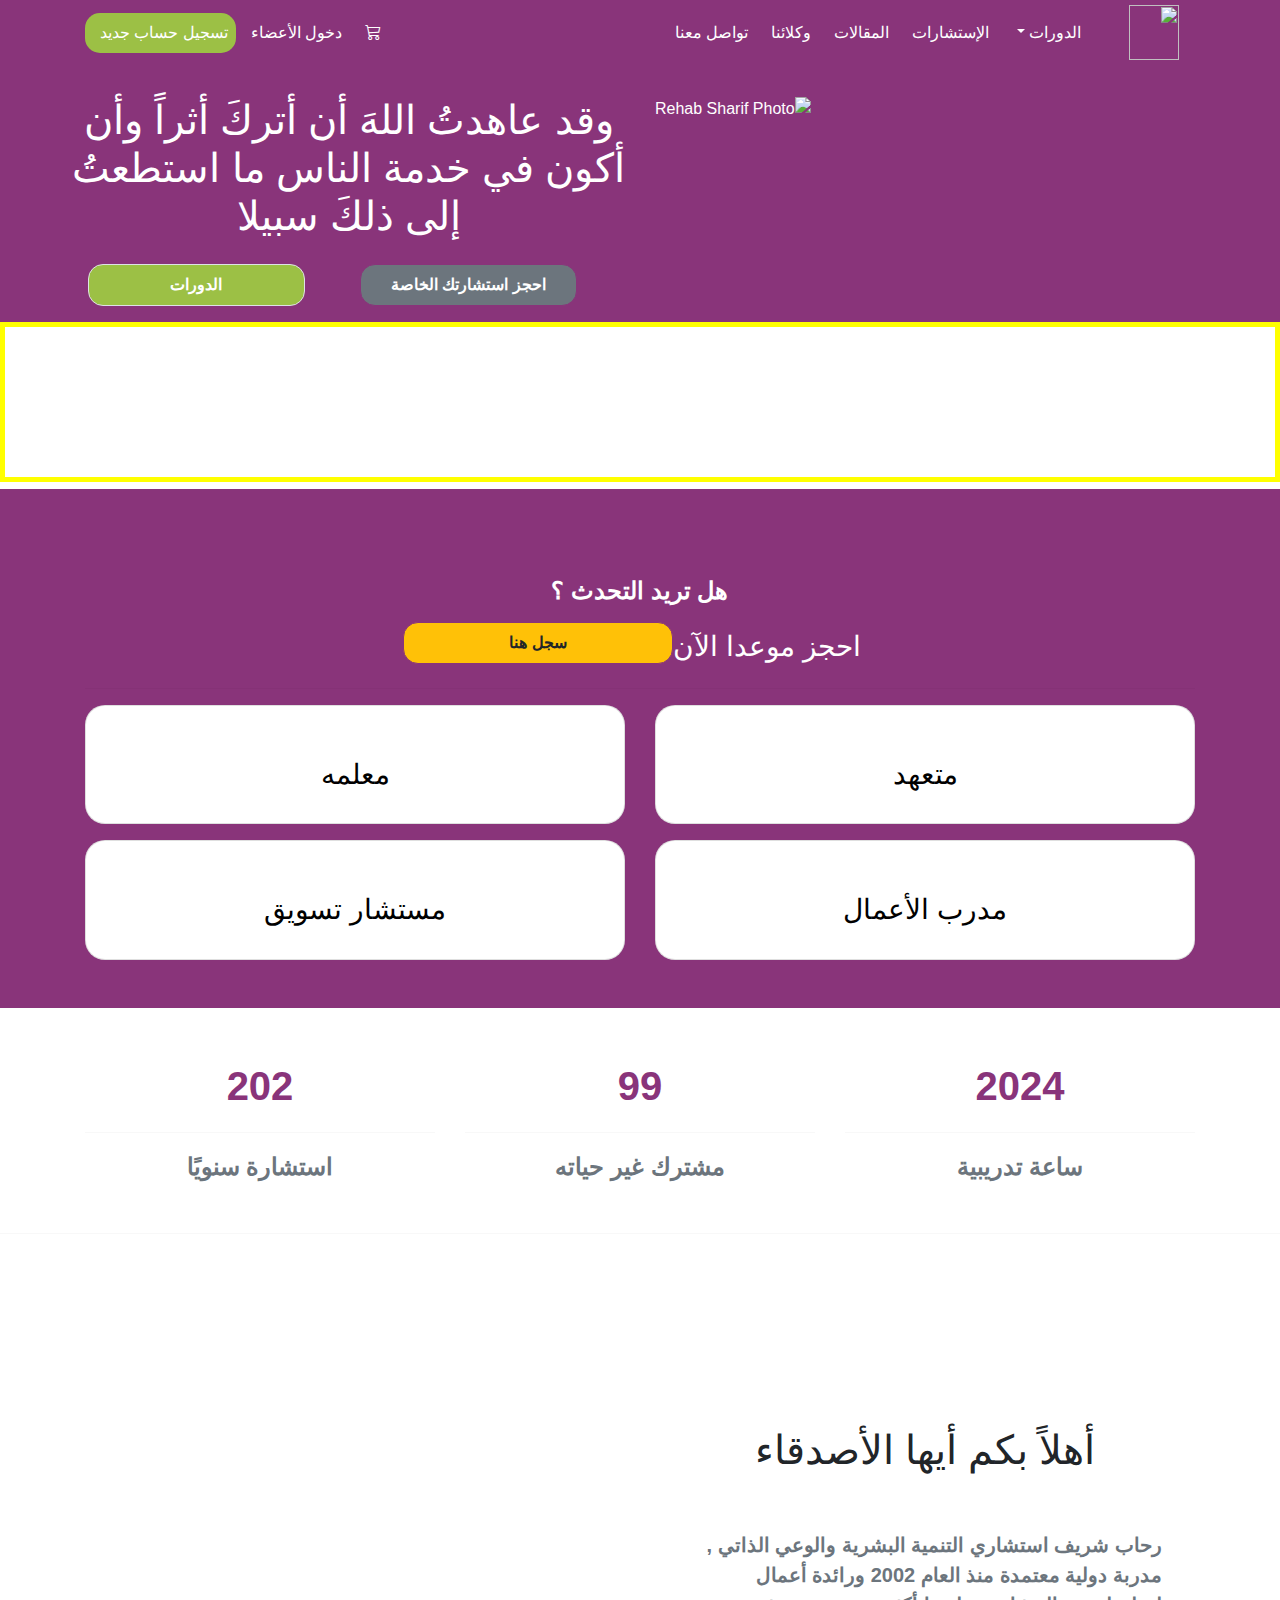
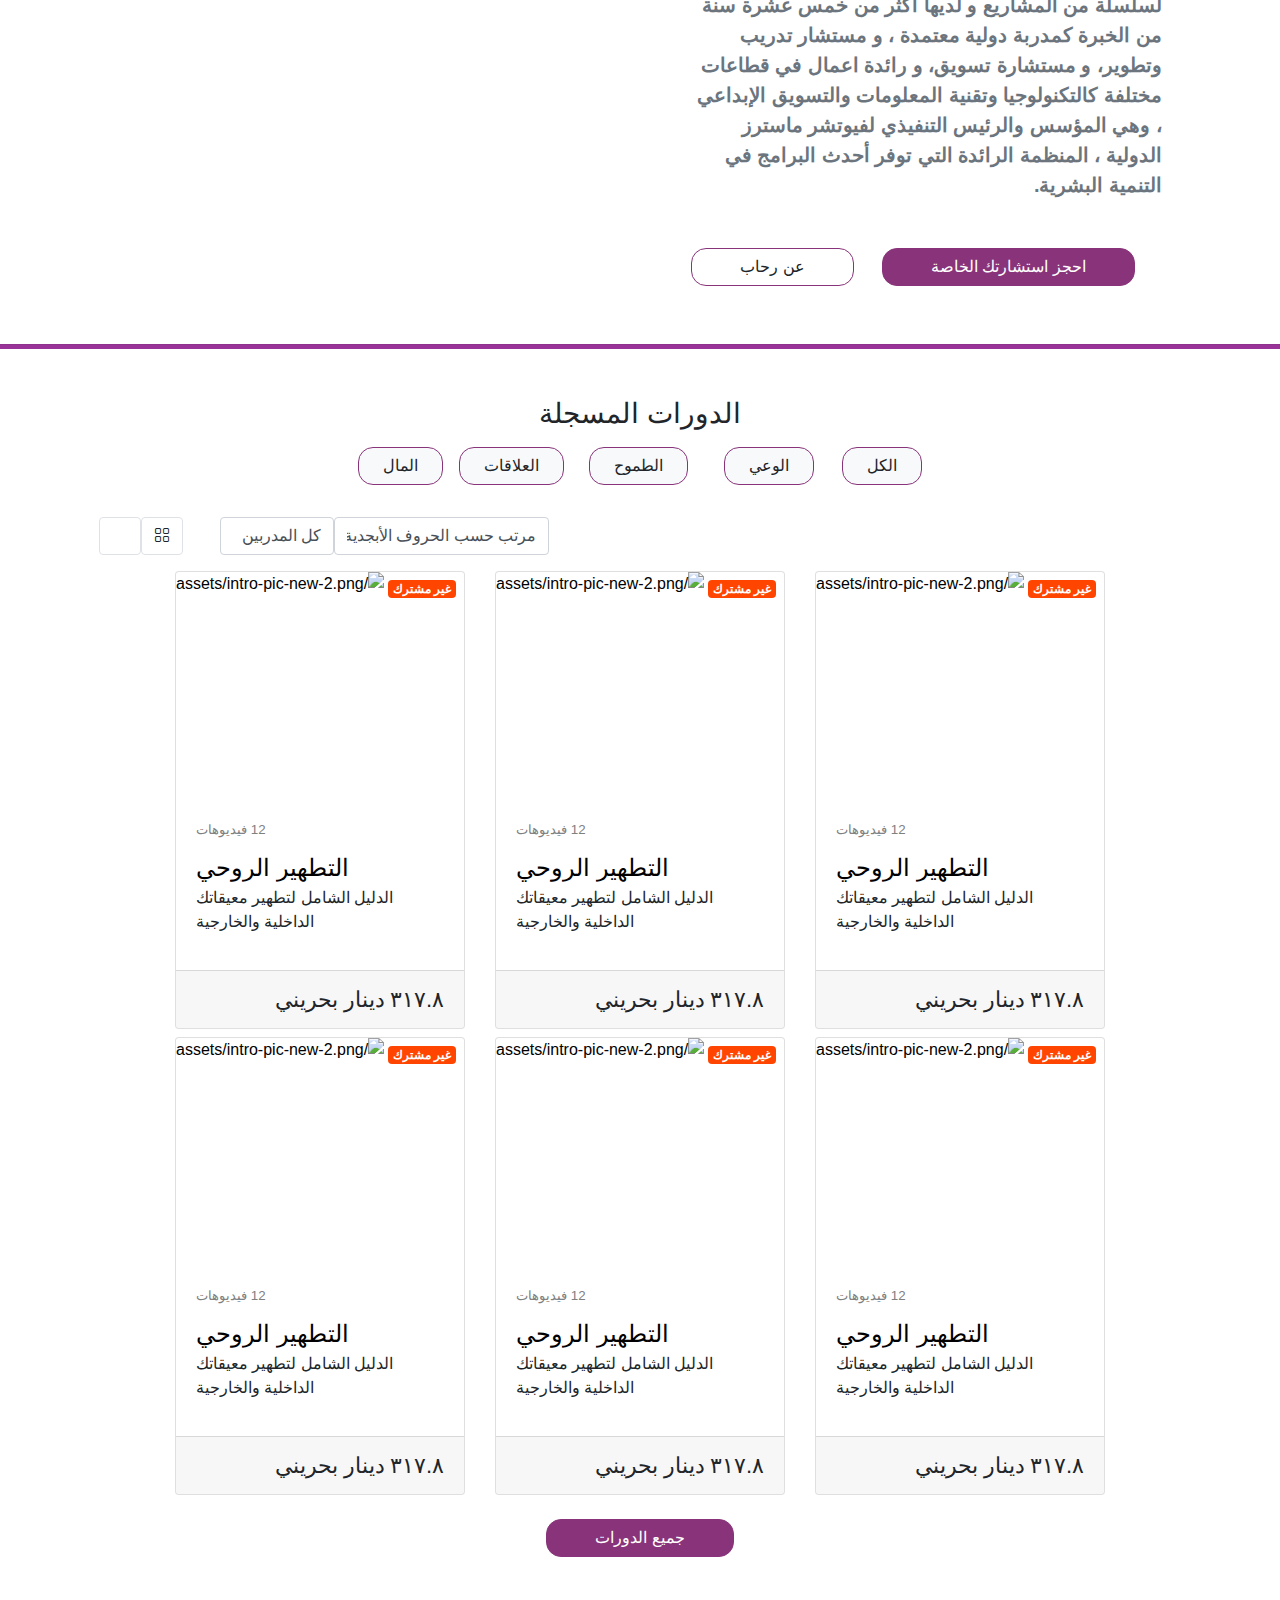
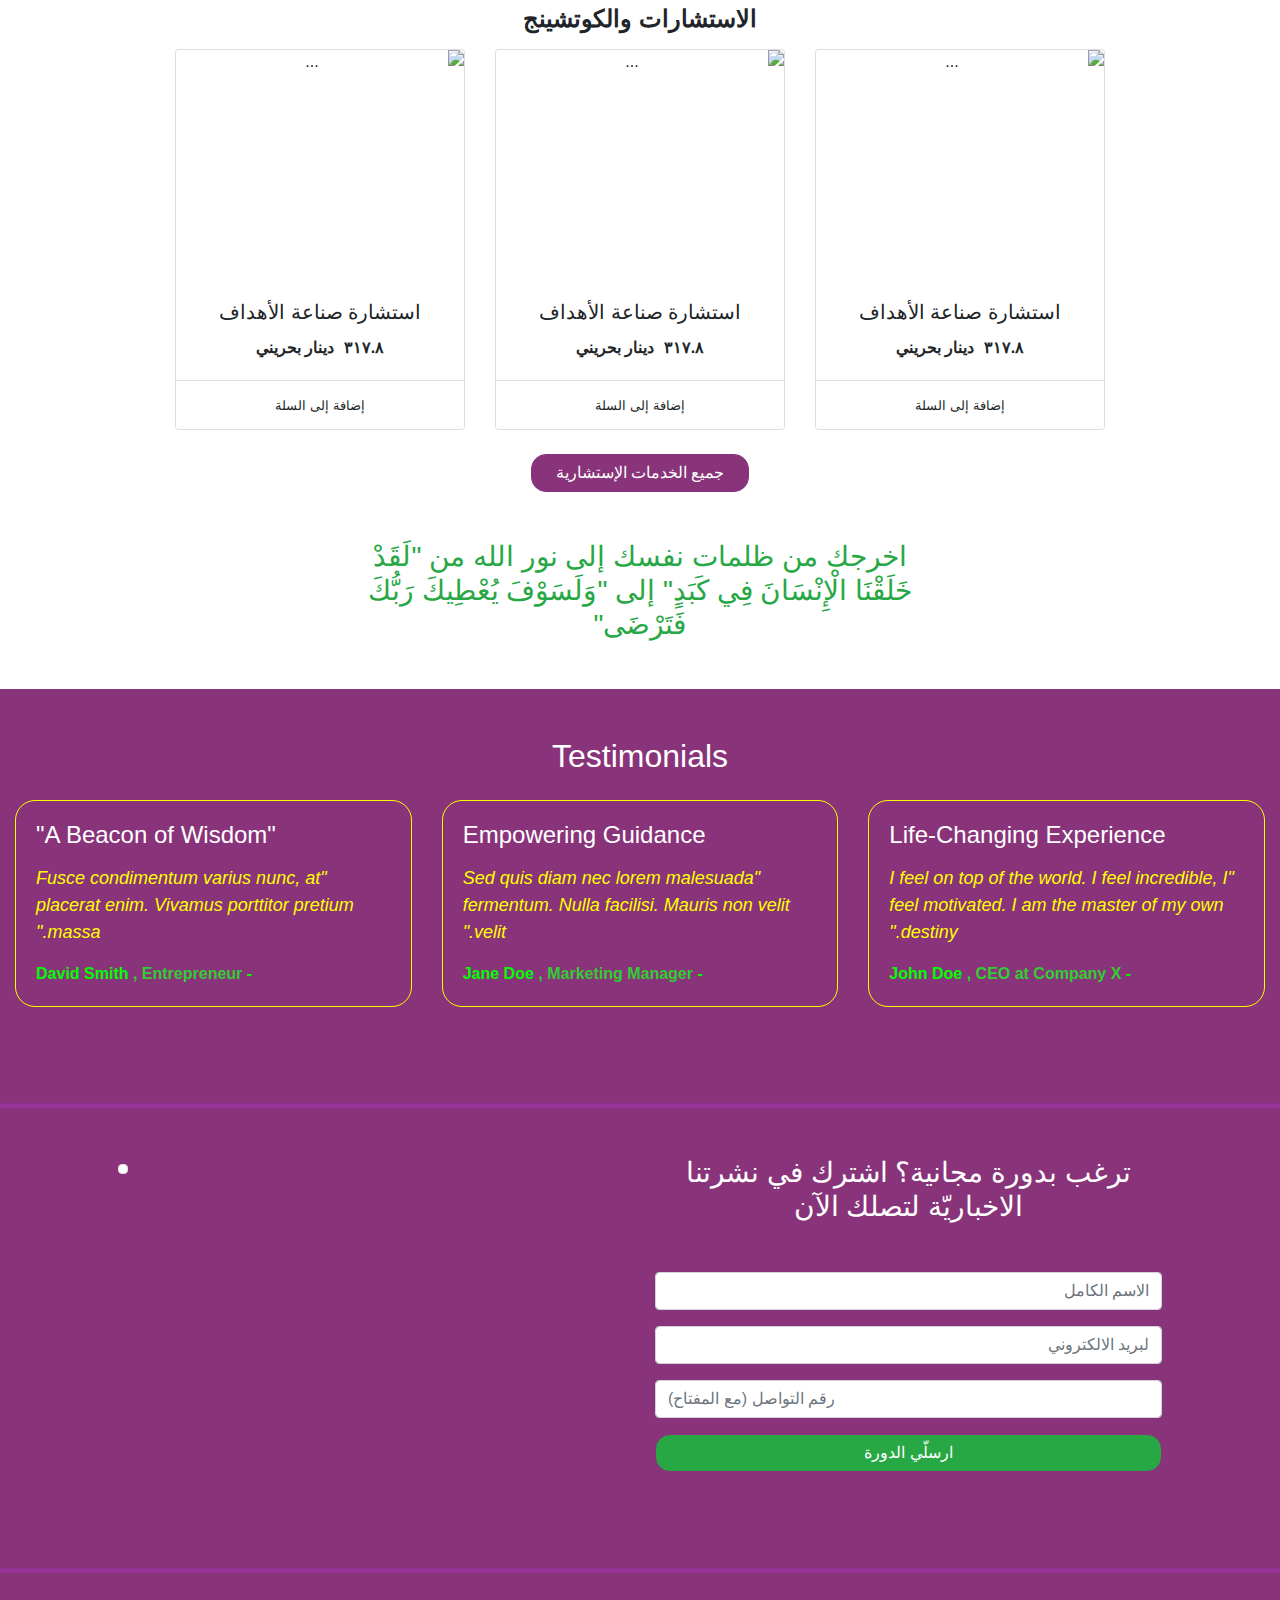
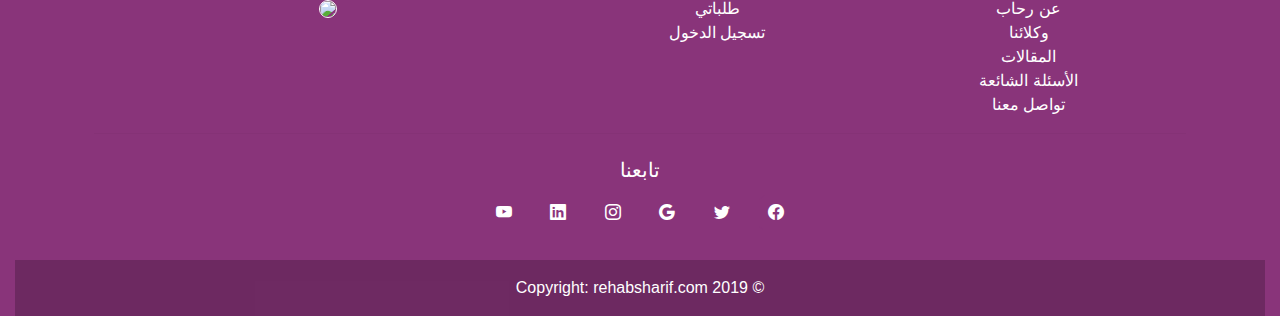
==== new.html @ 02ce737a "Add files via upload" ====
<!DOCTYPE html>
<html lang="ar" dir="rtl">
<head>
    <meta charset="UTF-8">
    <meta name="viewport" content="width=device-width, initial-scale=1.0">
     <!-- Bootstrap cdn link  -->
     <link href="https://cdn.jsdelivr.net/npm/bootstrap@5.3.2/dist/css/bootstrap.min.css" rel="stylesheet" />
     <!-- bootstrap icons cdn  -->
     <link rel="stylesheet" href="https://cdn.jsdelivr.net/npm/bootstrap-icons@1.11.3/font/bootstrap-icons.min.css">
     <link rel="stylesheet" href="https://stackpath.bootstrapcdn.com/bootstrap/4.5.2/css/bootstrap.min.css">
     <script src="https://cdn.jsdelivr.net/npm/bootstrap@5.3.2/dist/js/bootstrap.bundle.min.js"></script>
     <!-- Our custom css  -->
     <link rel="stylesheet" href="css.css" />

    <title>Document</title>
</head>

    <body class="m-0 border-0 p-0 ">
        <!-- Main Navbar  -->
        <nav class="navbar navbar-expand-lg bg-navbar p-0 m-0 fixed-top">
            <!--make navbar fixed to top with no side margin or space-->
            <div class="container">
    
                <a class="navbar-brand " href="#"> <img src="/assets/brandlogo.png" width="50" height="55" /></a>
                <!--given logo size because its big will spoil navbar design-->
    
                <button class="navbar-toggler" id="toggler-btn" type="button" data-bs-toggle="collapse"
                    data-bs-target="#navbarSupportedContent" aria-controls="navbarSupportedContent" aria-expanded="false"
                    aria-label="Toggle navigation">
                    <span class="navbar-toggler-icon"><i class="bi bi-list"></i></span>
                </button>
                <!-- this is the button for toggle event, use bootstrap default,(bootstrap javascript cdn must import)-->
    
                <div class="collapse navbar-collapse" id="navbarSupportedContent">
                    <!--in this div place all the content want to toggle-->
                    <!-- put every navigaition in the form of ul & li and give bootstrap navbar class-->
                    <ul class="navbar-nav">
                        <li class="nav-item dropdown">
                            <a class="nav-link dropdown-toggle text-white" href="#" role="button" data-bs-toggle="dropdown"
                                aria-expanded="false">
                                الدورات
                            </a>
                            <ul class="dropdown-menu text-center w-50">
                                <li><a class="dropdown-item nav-link text-dark" href="#">الدورات المسجلة</a></li>
                                <li><a class="dropdown-item nav-link text-dark " href="#">الدورات المباشرة</a></li>
    
                            </ul>
                        </li>
    
                        <li class="nav-item">
                            <a class="nav-link text-white" href="#">الإستشارات</a>
                        </li>
    
                        <li class="nav-item">
                            <a class="nav-link text-white" href="../assets/Blog – رحاب شريف.html">المقالات</a>
                            
                        </li>
    
                        <li class="nav-item">
                            <a class="nav-link text-white" href="../assets/وكلائنا – رحاب شريف.html">وكلائنا</a>
                        </li>
    
                        <li class="nav-item">
                            <a class="nav-link text-white" href="#">تواصل معنا</a>
                        </li>
    
                    </ul>
    
                    <ul class="navbar-nav me-auto mb-2 mb-lg-0 ">
                        <li class="nav-item">
                            <a class="nav-link active text-white" href="#"><i class="bi bi-cart3"></i></a>
                        </li>
                        <li class="nav-item">
                            <a class="nav-link text-white" href="#">دخول الأعضاء</a>
                        </li>
    
                        <li class="nav-item nav_active_btn ">
                            <a class="nav-link text-white ">تسجيل حساب جديد</a>
                        </li>
    
    
                    </ul>
    
                </div>
            </div>
        </nav>
    
        <!-- Main Navbar end  -->

        
        <!-- Section 1 start - About rehab sharif  -->
        <section style=" margin-bottom: 0px; padding-bottom: 0px;" class="pt-md-5 pt-3">
           
    
          <div class="container-fluid  m-0 pb-2 pb-md-0 mb-0">
              <div class="container-fluid  m-0 p-0 ">
                  <div class="row pt-5">
                      <div class="col-md-6 image-fluid">
                          <img src="../assets/intro-pic-new-2.png" class="img-fluid" alt="Rehab Sharif Photo">
                      </div>
                      <div class="col-md-6 my-auto">
                        <h1 class="text-center text-white d-flex justify-content-center justify-content-lg-start pl-md-5 mt-3 mt-md-0 d-md-none" >
                          وقد عاهدتُ اللهَ أن أتركَ أثراً وأن 
                          أكون في خدمة الناس ما استطعتُ
                          إلى ذلكَ سبيلا</h1>
                          <div class="d-none d-md-block">
                          <h1 class="text-center text-white d-flex justify-content-center justify-content-lg-start pl-md-5 mt-3 mt-md-0"  >
                              وقد عاهدتُ اللهَ أن أتركَ أثراً وأن <br>
                              أكون في خدمة الناس ما استطعتُ<br>
                              إلى ذلكَ سبيلا</h1>
                            </div>
      
                          <div class="row pt-md-3">
                              <div class="col-md-6 col-8 ">
                                  <button type="button"
                                      class="btn  btn-light  text-white btn-block round-corner mr-md-5 bg-secondary w-75 p-2">
                                  <b>   احجز استشارتك الخاصة</b></button>
                              </div>
                              <!-- btn-g-w is custom class for aldawarat button  -->
                              <div class="col-md-6 col-4 mb-3">
                                  <button type="button" class="btn btn-light border btn-g-w btn-block w-75 p-2"><b> الدورات</b></button>
                              </div>
                          </div>
      
                      </div>
      
                  </div>
              </div>
          </div>
      
      </section>
  
  <!-- section 1 end  about rehab sharif  -->


<div class="video-div" style="background-color: puple;margin-top: 0;">
        <video src="../assets/backgroundvideo.mp4" autoplay muted loop></video>
    
    </div>
        <!-- //caraousel background video end -->









<!-- services option start  -->
<div class="container-fluid pb-5">
  <div class="container">
      <div class="row justify-content-center align-items-center">
          <div class="col-md-6 text-center">
              <img src="output-onlinepngtools.png" alt="" id="boardimage" class="img-fluid w-50">
          </div>
          <h5 class="mt-5 pt-3 pb-2 fs-4 text-center"><b>هل تريد التحدث ؟</b></h5>
          <div class="col-md-6 text-center mt-md-0 mt-3">
              
              <div class="d-flex justify-content-center align-items-center">
                  <h3 class="pl-sm-0 px-3 mb-0">احجز موعدا الآن</h3>
                  <a href="#" class="btn btn-warning mb-2 px-2  fw-bold btn-block w-50 py-md-2" style="border-radius: 15px;"> سجل هنا</a>
              </div>
          </div>
      </div>
      <hr>
      <div class="row gy-3">
          <div class="col-md-6">
              <div class="card h-100" style="border-radius: 20px;">
                  <div class="card-body text-center">
                      <a href="#courses">
                          <img src="https://st2.depositphotos.com/1396879/5645/i/450/depositphotos_56453701-stock-photo-entrepreneur.jpg" alt="" class="img-fluid card-img">
                          <h3 class="card-title mt-2">متعهد</h3>
                      </a>
                  </div>
              </div>
          </div>
          <div class="col-md-6">
              <div class="card h-100" style="border-radius: 20px;">
                  <div class="card-body text-center">
                      <a href="#courses">
                          <img src="https://www.nenkeconsulting.com/wp-content/uploads/2020/12/mentor.jpg" alt="" class="img-fluid card-img">
                          <h3 class="card-title mt-2">معلمه</h3>
                      </a>
                  </div>
              </div>
          </div>
          <div class="col-md-6">
              <div class="card h-100" style="border-radius: 20px;">
                  <div class="card-body text-center">
                      <a href="#courses">
                          <img src="https://th.bing.com/th/id/R.a1052058afb16f7e72fdafdd26848049?rik=4FxnATdyprZQ7Q&pid=ImgRaw&r=0" alt="" class="img-fluid card-img">
                          <h3 class="card-title mt-2"> مدرب الأعمال</h3>
                      </a>
                  </div>
              </div>
          </div>
          <div class="col-md-6">
              <div class="card h-100" style="border-radius: 20px;">
                  <div class="card-body text-center">
                      <a href="#courses">
                          <img src="https://leadwayconsult.com/wp-content/uploads/2020/09/business-consultant.jpg" alt="" class="img-fluid card-img">
                          <h3 class="card-title mt-2">مستشار تسويق</h3>
                      </a>
                  </div>
              </div>
          </div>
      </div>
  </div>
</div>

<!-- services option end  -->

    <!-- stopwatch section start  -->
<section>
    <div class="container mt-5 mb-md-5">
        <div class="row d-flex text-center ">
            <div class="col-md-4 col-12 mb-5 mb-md-0"><span class="stopwatch fs-1"  id="stopwatch1"><strong>0</strong></span><hr> <span class="text-muted fs-4 fw-bold">ساعة تدريبية </span></div>
            <div class="col-md-4 col-12 mb-5 mb-md-0"><span class="stopwatch fs-1" id="stopwatch2"><b>0</b></span><hr><span class="text-muted fs-4 fw-bold">مشترك غير حياته </span></div>
            <div class="col-md-4 col-12 mb-5 mb-md-0"><span class="stopwatch fs-1" id="stopwatch3"><b>0</b></span><hr><span class="text-muted fs-4 fw-bold">استشارة سنويًا</span></div>
        </div>
    </div>
</section>
<hr>

        <!-- stopwatch section ends  -->
    
          <!-- about rehab sharif section  start  -->

<section>
    <div class="container mt-5">
        <div class="row">
            <div class="col-md-6 col-12 my-5 px-5 order-md-0 order-1">
                <h4 class="my-md-5 pt-md-5 pb-2 text-center fs-1">أهلاً بكم أيها الأصدقاء</h4>
                <p class="fs-5 text-muted text-end fs-5 fw-bolder">رحاب شريف استشاري التنمية البشرية والوعي الذاتي , مدربة دولية معتمدة منذ العام 2002 ورائدة أعمال لسلسلة من المشاريع و لديها أكثر من خمس عشرة سنة من الخبرة كمدربة دولية معتمدة ، و مستشار تدريب وتطوير، و مستشارة تسويق، و رائدة اعمال في قطاعات مختلفة كالتكنولوجيا وتقنية المعلومات والتسويق الإبداعي ، وهي المؤسس والرئيس التنفيذي لفيوتشر ماسترز الدولية ، المنظمة الرائدة التي توفر أحدث البرامج في التنمية البشرية.</h5>
          
           <div class="mt-5 text-center">
                    <button class="btn round-corner mx-md-4 px-5" id="book_consultation_btn">احجز استشارتك الخاصة</button>
                    <button class="btn round-corner px-5 ">عن رحاب</button>
                </div>
                </div>
            <div class="col-md-6 col-12">
                <img src="../assets/About-Rehab.png" class="img-fluid" alt="">
            </div>
        </div>
    </div>
    
    </section>
    <!-- about section end  -->

<hr class="horizontal-line mb-0">





<!-- course category section - start  -->
<section id="courses" class="mt-5">
    <div class="container">
        <div>
          <div class="coursesection">
    
            <h3 class="text-center mb-2">الدورات المسجلة</h3>
          </div>
    
          <div class="text-center">
            <button class="btn btn-light m-2 px-4">الكل </button>
            <button class="btn btn-light mx-3 px-4">الوعي </button>
            <button class="btn btn-light mx-3 px-4">الطموح </button>
            <button class="btn btn-light mx-1 px-4">العلاقات </button>
            <button class="btn btn-light mx-2 px-4">المال </button>
      
          
          </div>
        </div>
      </div>
</section>

<!-- course category section -end  -->




                                    <!-- courses section list  -start  -->

  <section id="courses">
<!-- Button group  -->
<div class="container mt-4">
    <div class="container d-flex justify-content-end ">
      <div class="row d-flex ">
   
    <div class="col-md-9 col-8 d-flex flex-wrap flex-md-nowrap ">
      <div class=" active mb-3">
        <select class="form-control" id="sfwd_prs-order-by" name="orderby">
          <option value="alphabetical" selected="selected">مرتب حسب الحروف الأبجدية</option>
          <option value="recent">حديثة الانشاء</option>
        </select>
      </div>

      <div class="select-wrap active mb-3">
        <select class="form-control" id="sfwd_instructors-order-by" name="filter-instructors">
          <option value="all">كل المدربين</option>
          <option value="20">sham admin</option>
          <option value="3">suhail-admin</option>
          <option value="11">حليمة شريف</option>
        </select>
      </div>
    </div>
    <div class="col-md-3 col-4">
      <div class="btn-group" role="group" aria-label="Basic example">
        <button type="button" class="btn border border-1 rounded-1">  <i class="bi bi-grid" ></i></button>
        <button type="button" class="btn border border-1 rounded-1"> <i class="bi bi-list"></i></button>
    
      </div>
    </div>

    </div>
    </div>
<!-- button group end  -->


  </div>



  
<!-- courses section started  -->
  <div class="container w-75 d-flex justify-content-end mb-4">
    <div class="row row-cols-1 row-cols-md-3 g-md-2 g-4">
    
        <div class="col">
          <div class="card h-100 position-relative">
            <span class="badge badge-primary position-absolute top-0 end-0 m-2" style="background-color:orangered">غير مشترك</span>
    
          <a href="">
            <img src="https://rehabsharif.b-cdn.net/wp-content/uploads/2023/02/%D8%AF%D9%88%D8%B1%D8%A9-%D8%A7%D9%84%D8%AA%D8%B7%D9%87%D9%8A%D8%B1-%D8%A7%D9%84%D8%B1%D9%88%D8%AD%D9%8A-min-300x176.png" class="card-img-top align-content-center img-fluid"   alt="/assets/intro-pic-new-2.png" style="min-height:230px;max-height:  230px;">
          </a>
    
    
            <div class="card-body">
              <h5 class="card-title" style="color:gray;font-size: smaller;">12 فيديوهات</h5>
              <a href="#"  style="color: black;font-size: 24px;text-decoration: none;" > التطهير الروحي</a>
              <p class="card-text pb-3">
                الدليل الشامل لتطهير معيقاتك الداخلية والخارجية	</p>
            </div>
            <div class="card-footer  d-flex">
              <span style="font-size: 22px;" id="currency_set">٣١٧.٨</span>
              <span style="font-size: 22px;padding-right: 5px;">
              دينار بحريني   				 	
              </span>     
               </div>
          </div>
        </div>
       
        <div class="col">
          <div class="card h-100 position-relative">
            <span class="badge badge-danger position-absolute top-0 end-0 m-2" style="background-color:orangered">غير مشترك</span>
    
          <a href="">
            <img src="https://rehabsharif.b-cdn.net/wp-content/uploads/2023/02/%D8%AF%D9%88%D8%B1%D8%A9-%D8%A7%D9%84%D9%83%D9%8A%D9%86%D9%88%D9%86%D8%A9-%D8%A7%D9%84%D8%B1%D9%88%D8%AD%D9%8A%D8%A9-min-300x176.png" class="card-img-top align-content-center img-fluid"   alt="/assets/intro-pic-new-2.png" style="min-height:230px;max-height:  230px;">
          </a>
    
    
            <div class="card-body">
              <h5 class="card-title" style="color:gray;font-size: smaller;">12 فيديوهات</h5>
              <a href="#"  style="color: black;font-size: 24px;text-decoration: none;" > التطهير الروحي</a>
              <p class="card-text pb-3">
                الدليل الشامل لتطهير معيقاتك الداخلية والخارجية	</p>
            </div>
            <div class="card-footer  d-flex">
              <span style="font-size: 22px;" id="currency_set">٣١٧.٨</span>
              <span style="font-size: 22px;padding-right: 5px;">
              دينار بحريني   				 	
              </span>     
               </div>
          </div>
        </div>
    
        <div class="col">
          <div class="card h-100 position-relative">
            <span class="badge badge-danger position-absolute top-0 end-0 m-2" style="background-color:orangered">غير مشترك</span>
    
          <a href="">
            <img src="https://rehabsharif.b-cdn.net/wp-content/uploads/2023/02/%D8%AF%D9%88%D8%B1%D8%A9-%D8%AC%D8%B0%D8%A8-%D8%B4%D8%B1%D9%8A%D9%83-%D8%A7%D9%84%D8%AD%D9%8A%D8%A7%D8%A9-min-300x176.png" class="card-img-top align-content-center"   alt="/assets/intro-pic-new-2.png" style="min-height:230px;max-height:  230px;">
          </a>
    
    
            <div class="card-body">
              <h5 class="card-title" style="color:gray;font-size: smaller;">12 فيديوهات</h5>
              <a href="#"  style="color: black;font-size: 24px;text-decoration: none;" > التطهير الروحي</a>
              <p class="card-text pb-3">
                الدليل الشامل لتطهير معيقاتك الداخلية والخارجية	</p>
            </div>
            <div class="card-footer  d-flex">
              <span style="font-size: 22px;" id="currency_set">٣١٧.٨</span>
              <span style="font-size: 22px;padding-right: 5px;">
              دينار بحريني   				 	
              </span>     
               </div>
          </div>
        </div>
    
    
        <div class="col">
          <div class="card h-100 position-relative">
            <span class="badge badge-danger position-absolute top-0 end-0 m-2" style="background-color:orangered">غير مشترك</span>
    
          <a href="">
            <img src="https://rehabsharif.b-cdn.net/wp-content/uploads/2023/02/%D8%AF%D9%88%D8%B1%D8%A9-%D8%B1%D8%B3%D8%A7%D8%A6%D9%84-%D9%85%D9%86-%D8%A7%D9%84%D9%84%D9%87-min-300x176.png" class="card-img-top align-content-center"   alt="/assets/intro-pic-new-2.png" style="min-height:230px;max-height:  230px;">
          </a>
   
    
            <div class="card-body">
              <h5 class="card-title" style="color:gray;font-size: smaller;">12 فيديوهات</h5>
              <a href="#"  style="color: black;font-size: 24px;text-decoration: none;" > التطهير الروحي</a>
              <p class="card-text pb-3">
                الدليل الشامل لتطهير معيقاتك الداخلية والخارجية	</p>
            </div>
            <div class="card-footer  d-flex">
              <span style="font-size: 22px;" id="currency_set">٣١٧.٨</span>
              <span style="font-size: 22px;padding-right: 5px;">
              دينار بحريني   				 	
              </span>     
               </div>
          </div>
        </div>
    
    
    
        <div class="col">
          <div class="card h-100 position-relative">
            <span class="badge badge-danger position-absolute top-0 end-0 m-2" style="background-color:orangered">غير مشترك</span>
    
          <a href="">
            <img src="https://rehabsharif.b-cdn.net/wp-content/uploads/2023/02/%D8%B1%D9%81%D8%B9-%D8%A7%D9%84%D8%A5%D8%B3%D8%AA%D8%AD%D9%82%D8%A7%D9%82-min-300x176.png" class="card-img-top align-content-center"   alt="/assets/intro-pic-new-2.png" style="min-height:230px;max-height:  230px;">
          </a>
        
            <div class="card-body">
              <h5 class="card-title" style="color:gray;font-size: smaller;">12 فيديوهات</h5>
              <a href="#"  style="color: black;font-size: 24px;text-decoration: none;" > التطهير الروحي</a>
              <p class="card-text pb-3">
                الدليل الشامل لتطهير معيقاتك الداخلية والخارجية	</p>
            </div>
            <div class="card-footer  d-flex">
              <span style="font-size: 22px;" id="currency_set">٣١٧.٨</span>
              <span style="font-size: 22px;padding-right: 5px;">
              دينار بحريني   				 	
              </span>     
               </div>
          </div>
        </div>
    
    
    
           <div class="col">
          <div class="card h-100 position-relative">
            <span class="badge badge-primary position-absolute top-0 end-0 m-2" style="background-color:orangered">غير مشترك</span>
    
          <a href="">
            <img src="https://rehabsharif.b-cdn.net/wp-content/uploads/2023/02/%D9%81%D9%83-%D8%A7%D9%84%D8%AA%D8%B9%D9%84%D9%82-min-300x176.png" class="card-img-top align-content-center"   alt="/assets/intro-pic-new-2.png" style="min-height:230px;max-height:  230px;">
          </a>
    
    
            <div class="card-body">
              <h5 class="card-title" style="color:gray;font-size: smaller;">12 فيديوهات</h5>
              <a href="#"  style="color: black;font-size: 24px;text-decoration: none;" > التطهير الروحي</a>
              <p class="card-text pb-3">
                الدليل الشامل لتطهير معيقاتك الداخلية والخارجية	</p>
            </div>
            <div class="card-footer  d-flex">
              <span style="font-size: 22px;" id="currency_set">٣١٧.٨</span>
              <span style="font-size: 22px;padding-right: 5px;">
              دينار بحريني   				 	
              </span>     
               </div>
          </div>
        </div>
    
    
        
    
      </div>
  </div>

  </section>                                  

<!-- courses section list -end  -->

 <!-- more courses button  -->
 <div class="container mb-5">
    <div class="text-center"><button class="btn btn-light bg-navbar text-white px-5">جميع الدورات</button></div>
 </div>

 <!-- end more section button code  -->



 <!-- live sessions section- start -->
 <div class="container mt-3  w-75">
    <h4 class="text-center mb-3"><b>الاستشارات والكوتشينج</b></h4>
    <div class="row row-cols-1 row-cols-md-3 g-4">
        <div class="col">
          <div class="card h-100 text-center">
            <img src="https://rehabsharif.b-cdn.net/wp-content/uploads/2023/02/Making-goals-consultation-600x540-1-300x300.png " class="card-img-top" alt="..." style="min-height:230px;max-height:  230px;">
            <div class="card-body">
              <h5 class="card-title">استشارة صناعة الأهداف</h5>
              <div class="card-text   text-center">
                <span style="font-size: 16px;" id="currency_set"><b> ٣١٧.٨</b></span>
                <span style="font-size: 16px;padding-right: 5px;">
              <b>  دينار بحريني   </b>				 	
                </span>     
                 </div>
            </div>
            <div class="card-footer bg-white">
              <small class="">إضافة إلى السلة</small>
            </div>
          </div>
        </div>



        <div class="col">
            <div class="card h-100 text-center">
              <img src="https://rehabsharif.b-cdn.net/wp-content/uploads/2023/02/Truama-relief-consultation-600x540-1-300x300.png " class="card-img-top" alt="..." style="min-height:230px;max-height:  230px;">
              <div class="card-body">
                <h5 class="card-title">استشارة صناعة الأهداف</h5>
                <div class="card-text   text-center">
                  <span style="font-size: 16px;" id="currency_set"><b> ٣١٧.٨</b></span>
                  <span style="font-size: 16px;padding-right: 5px;">
                <b>  دينار بحريني   </b>				 	
                  </span>     
                   </div>
              </div>
              <div class="card-footer bg-white">
                <small class="">إضافة إلى السلة</small>
              </div>
            </div>
          </div>


          <div class="col">
            <div class="card h-100 text-center">
              <img src="https://rehabsharif.b-cdn.net/wp-content/uploads/2023/02/General-consultation_-problem-solving-300x300.png" class="card-img-top" alt="..." style="min-height:230px;max-height:  230px;">
              <div class="card-body">
                <h5 class="card-title">استشارة صناعة الأهداف</h5>
                <div class="card-text   text-center">
                  <span style="font-size: 16px;" id="currency_set"><b> ٣١٧.٨</b></span>
                  <span style="font-size: 16px;padding-right: 5px;">
                <b>  دينار بحريني   </b>				 	
                  </span>     
                   </div>
              </div>
              <div class="card-footer bg-white">
                <small class="">إضافة إلى السلة</small>
              </div>
            </div>
          </div>

       

 
      </div>
      <div class="text-center mt-4"><button class="btn btn-light bg-navbar text-white px-md-4 "> جميع الخدمات الإستشارية</button></div>
    </div>
 </div>
 <!-- live sessions section -end  -->



 <!-- thought quote  start -->
 <div class="container text-center w-50 mt-5">
    <div class="container mt-5">
        <div class="container mb-5">
 <h4 class="text-success fs-3" id="thought">اخرجك من ظلمات نفسك إلى نور الله

    من "لَقَدْ خَلَقْنَا الْإِنْسَانَ فِي كَبَدٍ"
    
    إلى "وَلَسَوْفَ يُعْطِيكَ رَبُّكَ فَتَرْضَى"</h4>
</div>
</div>
</div>
    <!-- thought quote end  -->

    <!-- //testenomial section start  -->
    <div class="container-fluid py-5">
      <h2 class="text-center mb-4 text-white">Testimonials</h2>
      <div class="row">
          <div class="col-12">
              <div class="slide-container mb-5">
                  <div class="testimonial-cards">
                      <div class="row g-3 g-md-0">
                          <div class="col-lg-4 col-md-6">
                              <div class="card testimonial-card">
                                  <div class="card-body">
                                      <h4 class="mb-3 text-white">Life-Changing Experience</h4>
                                      <p class="testimonial-text">"I feel on top of the world. I feel incredible, I feel motivated. I am the master of my own destiny."</p>
                                      <p class="testimonial-author mb-0" style="color: lime;">- John Doe <span style="color: limegreen;">, CEO at Company X</span></p>
                                  </div>
                              </div>
                          </div>
                          <div class="col-lg-4 col-md-6">
                              <div class="card testimonial-card">
                                  <div class="card-body">
                                      <h4 class="mb-3 text-white">Empowering Guidance</h4>
                                      <p class="testimonial-text">"Sed quis diam nec lorem malesuada fermentum. Nulla facilisi. Mauris non velit velit."</p>
                                      <p class="testimonial-author mb-0" style="color: lime;">- Jane Doe <span style="color: limegreen;"> , Marketing Manager</span></p>
                                  </div>
                              </div>
                          </div>
                          <div class="col-lg-4 col-md-6">
                              <div class="card testimonial-card">
                                  <div class="card-body">
                                      <h4 class="mb-3 text-white">"A Beacon of Wisdom"</h4>
                                      <p class="testimonial-text">"Fusce condimentum varius nunc, at placerat enim. Vivamus porttitor pretium massa."</p>
                                      <p class="testimonial-author mb-0" style="color: lime;">- David Smith <span style="color: limegreen;">, Entrepreneur</span></p>
                                  </div>
                              </div>
                          </div>
                      </div>
                  </div>
              </div>
          </div>
      </div>
  </div>
  
      <!-- testenomial section end  -->
 <hr class="horizontal-line mb-0 mt-0">

 <!-- // contact form start  -->
<section>
 <div class="container-fluid mt-0">
    <div class="container p-5">
      <div class="row ">
        <div class="col-md-6 col-12 order-md-0 order-1">
          
          <form id="myForm" class="">
            <div class="form-group">
            <h3 class="text-center mb-md-5 mb-2 mt-5 mt-md-0">ترغب بدورة مجانية؟ اشترك في نشرتنا الاخباريّة لتصلك الآن</h3>
              <input type="text" class="form-control" id="firstName" name="firstName" required placeholder="الاسم الكامل">
            </div>
    
            <div class="form-group">
             
              <input type="email" class="form-control" id="email" name="email" required placeholder="لبريد الالكتروني">
              
            </div>
    
            <div class="form-group">
             
              <input type="tel" class="form-control" id="contactNumber" name="contactNumber"  pattern="[0-9]{10}" required placeholder="رقم التواصل (مع المفتاح)">
             
            </div>
    
            <button type="submit" class="btn btn-success btn-block round-corner mb-5">ارسلّي الدورة</button>
          </form>
        </div>
        <div class="col-md-6 col-12 "> <img class="img-fluid img-thumbnail rounded rounded-5  "
          src="https://content.thriveglobal.com/wp-content/uploads/2018/07/MENTORSHIP.jpg?w=1550"
          alt=""></div>
      </div>
    </div>
  </div>
</section>
 <!-- contact form end  -->


 <!-- //article section start  -->
 <!-- <section>
 <div class="container mt-5  w-75">
    <h4 class="text-center mb-3"><b>المقالات والمواضيع</b></h4>
    <div class="row row-cols-1 row-cols-md-3 g-2">

    
        <div class="col">
          <div class="card h-100 ">
          
    
          <a href="">
            <img src="https://rehabsharif.b-cdn.net/wp-content/uploads/2023/07/4142-12.jpg" class="card-img-top align-content-center img-fluid"   alt="/assets/intro-pic-new-2.png" style="min-height:180px;max-height:  180px;">
          </a>
    
    
            <div class="card-body">
             
              <a href="#"  style="color: black;font-size: 20px;text-decoration: none;" > لستُ أدري!</a>
              <p class="card-text">
                بين حينٍ وحين، تُجبرنا الأشواق الدفينة أن نلتقي بالأحبة رغم المشاغل، فنلتقي بالفتيات اللاتي أصبحوا اليوم “حريم”.. “كبرنا”.. نجلس في بقعة معينة حيث تتكفل إحداهن  بالانتقاء	</p>
           <a href="#" style="color: #AB71A1;">تابع القراءة</a>
            </div>
           
          </div>
        </div>
       
    
        <div class="col">
            <div class="card h-100 ">
            
      
            <a href="">
              <img src="https://rehabsharif.b-cdn.net/wp-content/uploads/2023/07/127-153132-benefits-of-early-sleep-for-children-2.jpg" class="card-img-top align-content-center img-fluid"   alt="/assets/intro-pic-new-2.png" style="min-height:180px;max-height:  180px;">
            </a>
      
      
              <div class="card-body">
               
                <a href="#"  style="color: black;font-size: 20px;text-decoration: none;" > لستُ أدري!</a>
                <p class="card-text">
                  بين حينٍ وحين، تُجبرنا الأشواق الدفينة أن نلتقي بالأحبة رغم المشاغل، فنلتقي بالفتيات اللاتي أصبحوا اليوم “حريم”.. “كبرنا”.. نجلس في بقعة معينة حيث تتكفل إحداهن  بالانتقاء	</p>
             <a href="#" style="color: #AB71A1;">تابع القراءة</a>
              </div>
             
            </div>
          </div>
    
    
          <div class="col">
            <div class="card h-100 ">
            
      
            <a href="">
              <img src="https://rehabsharif.b-cdn.net/wp-content/uploads/2023/07/girl-3402351_1920-1024x683-1-768x512.jpg" class="card-img-top align-content-center img-fluid"   alt="/assets/intro-pic-new-2.png" style="min-height:180px;max-height:  180px;">
            </a>
      
      
              <div class="card-body">
               
                <a href="#"  style="color: black;font-size: 20px;text-decoration: none;" > لستُ أدري!</a>
                <p class="card-text">
                  بين حينٍ وحين، تُجبرنا الأشواق الدفينة أن نلتقي بالأحبة رغم المشاغل، فنلتقي بالفتيات اللاتي أصبحوا اليوم “حريم”.. “كبرنا”.. نجلس في بقعة معينة حيث تتكفل إحداهن  بالانتقاء	</p>
             <a href="#" style="color: #AB71A1;">تابع القراءة</a>
              </div>
             
            </div>
          </div>
    
    
          <div class="col">
            <div class="card h-100 ">
            
      
            <a href="">
              <img src="https://rehabsharif.b-cdn.net/wp-content/uploads/2023/07/TYLsZajG5U.jpg" class="card-img-top align-content-center img-fluid"   alt="/assets/intro-pic-new-2.png" style="min-height:180px;max-height:  180px;">
            </a>
      
      
              <div class="card-body">
               
                <a href="#"  style="color: black;font-size: 20px;text-decoration: none;" > لستُ أدري!</a>
                <p class="card-text">
                  بين حينٍ وحين، تُجبرنا الأشواق الدفينة أن نلتقي بالأحبة رغم المشاغل، فنلتقي بالفتيات اللاتي أصبحوا اليوم “حريم”.. “كبرنا”.. نجلس في بقعة معينة حيث تتكفل إحداهن  بالانتقاء	</p>
             <a href="#" style="color: #AB71A1;">تابع القراءة</a>
              </div>
             
            </div>
          </div>
    
    
          <div class="col">
            <div class="card h-100 ">
            
      
            <a href="">
              <img src="https://rehabsharif.b-cdn.net/wp-content/uploads/2023/07/IMG-20230511-WA0070.jpg" class="card-img-top align-content-center img-fluid"   alt="/assets/intro-pic-new-2.png" style="min-height:180px;max-height:  180px;">
            </a>
      
      
              <div class="card-body">
               
                <a href="#"  style="color: black;font-size: 20px;text-decoration: none;" > لستُ أدري!</a>
                <p class="card-text">
                  بين حينٍ وحين، تُجبرنا الأشواق الدفينة أن نلتقي بالأحبة رغم المشاغل، فنلتقي بالفتيات اللاتي أصبحوا اليوم “حريم”.. “كبرنا”.. نجلس في بقعة معينة حيث تتكفل إحداهن  بالانتقاء	</p>
             <a href="#" style="color: #AB71A1;">تابع القراءة</a>
              </div>
             
            </div>
          </div>
    
    
          <div class="col">
            <div class="card h-100 ">
            
      
            <a href="">
              <img src="https://rehabsharif.b-cdn.net/wp-content/uploads/2023/07/mailbox-black-and-white-rural.jpg" class="card-img-top align-content-center img-fluid"   alt="/assets/intro-pic-new-2.png" style="min-height:180px;max-height:  180px;">
            </a>
      
      
              <div class="card-body">
               
                <a href="#"  style="color: black;font-size: 20px;text-decoration: none;" > لستُ أدري!</a>
                <p class="card-text">
                  بين حينٍ وحين، تُجبرنا الأشواق الدفينة أن نلتقي بالأحبة رغم المشاغل، فنلتقي بالفتيات اللاتي أصبحوا اليوم “حريم”.. “كبرنا”.. نجلس في بقعة معينة حيث تتكفل إحداهن  بالانتقاء	</p>
             <a href="#" style="color: #AB71A1;">تابع القراءة</a>
              </div>
             
            </div>
          </div>
 
    
      </div>
      <div class="text-center mt-4"><button class="btn btn-light bg-navbar text-white px-md-4 "> جميع المقالات</button></div>
    </div>
</section> -->
 <!-- article section end  -->


    <!-- contact us form start -->
    <!-- <section>
        <div class="container">
          <div class="row">
            <div class="col-12 col-md-6 text-center">
              <img class="img-fluid  rounded rounded-5 w-75 mt-md-5"
                  src="https://rehabsharif.b-cdn.net/wp-content/uploads/2023/05/Contact.png"
                  alt="">
            </div>
            <div class="col-md-6 col-12 order-md-0 order-1 mt-md-5">
                  
              <form id="myForm" class="pr-md-5" >
                <div class="form-group">
                <h3 class="text-center mb-md-5 mb-2 mt-md-5 mt-3 mt-md-0">قُل لي شيئاً يا صديقي ..</h3>
                <p class="text-center">افضل الاستثمارات هو استثمارك في ذاتك. تواصل معنا اليوم لنجيب عن كل أسئلتك التي تقف بينك و بين السعادة</p>
                  <input type="text" class="form-control" id="firstName" name="firstName" required placeholder="الاسم الكامل">
                </div>
        
                <div class="form-group">
                 
                  <input type="email" class="form-control" id="email" name="email" required placeholder="البريد الالكتروني">
                  
                </div>
        
                <div class="form-group">
                 
                  <textarea class="form-control"  id="txtareamessage" rows="4" placeholder="الرسالة"></textarea>
                 
                </div>
        
                <button type="submit" class="btn btn-success round-corner btn-block round-corner mb-5">ارسال</button>
              </form></div>
          </div>
        </div>
          
        </section>
         -->
    <!-- contact us form end  -->


<hr class="horizontal-line mb-0 mt-0">
    <!-- footer section start  -->

    <section class="d-md-block mt-md-0">
      <!-- Remove the container if you want to extend the Footer to full width. -->
    <div class="container-fluid">
      <!-- Footer -->
      <footer class="text-center text-lg-start text-white">
              
        <!-- Grid container -->
        <div class="container p-4 pb-0 ">
          <!-- Section: Links -->
          <section class="">
            <!--Grid row-->
            <div class="row d-flex justify-content-around">
        
            
    
              <!--Grid column-->
              <div class="col-lg-2 col-md-6 mb-4 mb-md-0">
              
                <ul class="list-unstyled mb-0">
                  <li>
                    <a href="#!" class="text-white">عن رحاب</a>
                  </li>
                  <li>
                    <a href="#!" class="text-white">وكلائنا</a>
                  </li>
                  <li>
                    <a href="#!" class="text-white">المقالات</a>
                  </li>
                  <li>
                    <a href="#!" class="text-white">الأسئلة الشائعة</a>
                  </li>
                  <li>
                    <a href="#!" class="text-white">تواصل معنا</a>
                  </li>
                </ul>
              </div>
              <!--Grid column-->
    
              <!--Grid column-->
              <div class="col-lg-2 col-md-6 mb-4 mb-md-0">
               
    
                <ul class="list-unstyled mb-0">
                  <li>
                    <a href="#!" class="text-white">طلباتي</a>
                  </li>
                  <li>
                    <a href="#!" class="text-white">تسجيل الدخول</a>
                  </li>
                  
                </ul>
              </div>
              <!--Grid column-->
    
              <div class="col-lg-4 col-md-6 mb-3 mb-md-0">
    
                <img src="https://rehabsharif.b-cdn.net/wp-content/uploads/2023/05/Contact.png" class="img-fluid w-50" style="border-radius:70%;border:1px solid white;"/>
    
           
              </div>


       
            </div>
            <!--Grid row-->
          </section>
          <!-- Section: Links -->
    
          
    
          <!-- Section: CTA -->
       
          <!-- Section: CTA -->
    
          <hr class="mb-4" />
    
          <!-- Section: Social media -->
          <section class=" text-center mb-0">
            <h5 class="text-center text-white mb-2">تابعنا</h5>
            <!-- Facebook -->
            <a
            class="btn btn-floating m-1 mb-0mb-0 "
            href="#!"
            role="button"
            ><i class="bi bi-facebook text-white"></i
           ></a>
            <!-- Twitter -->
            <a
               class="btn btn-floating m-1 mb-0"
               href="#!"
               role="button"
               ><i class="bi bi-twitter text-white"></i
              ></a>
    
            <!-- Google -->
            <a
            class="btn btn-floating m-1 mb-0"
            href="#!"
            role="button"
            ><i class="bi bi-google text-white"></i
           ></a>
    
            <!-- Instagram -->
            <a
            class="btn btn-floating m-1 mb-0"
            href="#!"
            role="button"
            ><i class="bi bi-instagram text-white"></i
           ></a>
    
            <!-- Linkedin -->
            <a
            class="btn btn-floating m-1 mb-0"
            href="#!"
            role="button"
            ><i class="bi bi-linkedin text-white"></i
           ></a>
    
            <!-- youtube -->
            <a
            class="btn btn-floating m-1 mb-0"
            href="#!"
            role="button"
            ><i class="bi bi-youtube text-white"></i
           ></a>
          </section>
          <!-- Section: Social media -->
        </div>
        <!-- Grid container -->
    
        <!-- Copyright -->
        <div
             class="text-center p-3"
             style="background-color: rgba(0, 0, 0, 0.2)"
             >
          © 2019 Copyright:
          <a class="text-white" href="https://mdbootstrap.com/"
             >rehabsharif.com</a
            >
        </div>
        <!-- Copyright -->
      </footer>
      <!-- Footer -->
    </div>
    <!-- End of .container -->
    </section>

    <!-- footer section end  -->
 

        <script src="myjavascript.js" ></script>


</body>
</html>
---- css.css ----
/* @import url('https://fonts.googleapis.com/css2?family=Noto+Kufi+Arabic&display=swap');
font-family: 'Noto Kufi Arabic', sans-serif; */
:root{
    /* --primary-color:#AB71A1; */
    --primary-color:#89347A;
}
body {
    margin: 0;
   
overflow-x: hidden;

}

hr.horizontal-line{

        width: 100%; /* Adjust the width as needed */
        height: 4px; /* Set the height to your desired thickness */
        opacity: 0.8;    
        background-color: purple; /* Set the color of the hr  343A40*/
        margin: 10px auto; /* Adjust margin as needed */
      
}
/* Navbar section  */

/*background color for navbar*/
.bg-navbar {
    background-color: var(--primary-color);
}

/*spacing between navbar elements*/
li a {
    margin-left: 7px;
}

/*round corner for navbar elements*/
.nav-link {
    border-radius: 15px;

}

/*hover color for navbar elemnet*/
.nav-link:hover,
button:hover {


    box-shadow: 0 0 10px rgba(255, 255, 255, 0.8);
    text-shadow: 1px 1px 2px rgba(0, 0, 0, 0.5);



}

.nav_active_btn {

    border-radius: 15px;
    background-color: #9CC045;
}


.round-corner {
    border-radius: 15px;
}



/* Navbar section end       */
video{
width: 100%;
border: 5px solid yellow;

}


/* Section 1 start - About RehabSharif Design */


.rehab_design_bg_img {
background-color: var(--primary-color);
    /* background-image: url('/assets/courses-cover.png'); */
    /* rehab flower background image  */
}


.btn-g-w {
    color: white;
    background-color: #9CC045;
    /* button green white style  */
    border-radius: 5px;

}


/* Section 1 End */


.card {
    transition: transform 0.3s ease-in-out; /* Add smooth transition */
  }

  .card:hover {
   
    transform: scale(1.01); /* Scale up on hover */
    /* Scale up on hover */
    box-shadow: 0px 0px 15px 5px rgba(219, 255, 15, 0.7); /* Glowing shadow on hover */
  
  }


  a{
    color: black;
  }
/* stopwatch code  */
.stopwatch{
    color: var(--primary-color);
    font-size: xx-larger;
   font-weight: bolder;
   
    

    
}
#thought{
    transition: transform 0.3s ease-in-out;
}

#thought:hover{
    transform: scale(1.2);
  
}

/* testenomial section   */

.testimonial-card {
    
    border: 1px solid yellow;
    border-radius: 20px;
    background-color: var(--primary-color); /* Purple theme color c728cc*/
    transition: transform 0.3s ease-in-out;
   
  }

  .testimonial-card:hover {
 transform: scale(1);

    box-shadow: 10px 8px 9px 5px rgba(220, 255, 66, 0.7); /* Initial shadow */
    transition: box-shadow 0.3s ease;
  }

  .testimonial-text {
    font-size: 18px;
    font-style: italic;
    color: yellow; /* Text color */
  }

  .testimonial-author {
    font-size: 16px;
    font-weight: bold;
    color: #eee; /* Text color */
  }

  .testimonial-author span {
    font-style: normal;
    color: #ccc; /* Text color */
  }

  .slide-container {
    overflow: hidden;
  }

  .testimonial-cards {
    display: flex;
   
    animation: slideAnimation 15s infinite; /* Adjust the animation duration and timing */
    animation-delay: 3s;
  }
  .testimonial-cards:hover {
    animation-play-state: paused; /* Pause the animation when hovered */
  }
  @keyframes slideAnimation {
    0% {
      transform: translateX(0);
    }
    20% {
        transform: translateX(0);
      }

    35%{
        transform: translateX(-12%);
        
    }
    50%{
        transform: translateX(-40%);
    }
    100% {
      transform: translateX(-100%);
    }
  }


/* stopwatch code ends  */

/* about rehab section  */

.btn{
    border: 1px solid var(--primary-color);
    border-radius: 15px;
 
 }


.btn:hover{
  
    box-shadow: 0 0 6px #9CC045;
    text-shadow: 1px 1px 2px rgba(0, 0, 0, 0.5);
}


.bi-list{
    color: white;


}

#book_consultation_btn{
background-color: var(--primary-color);
color: white;
}
/* about rehab section end  */

 /* contact form start */

 .container-fluid {
    background-color: var(--primary-color);
    color:white;
}
 /* contact form end  */

 /* footer section  */
 footer{
    background-color: var(--primary-color)
 }
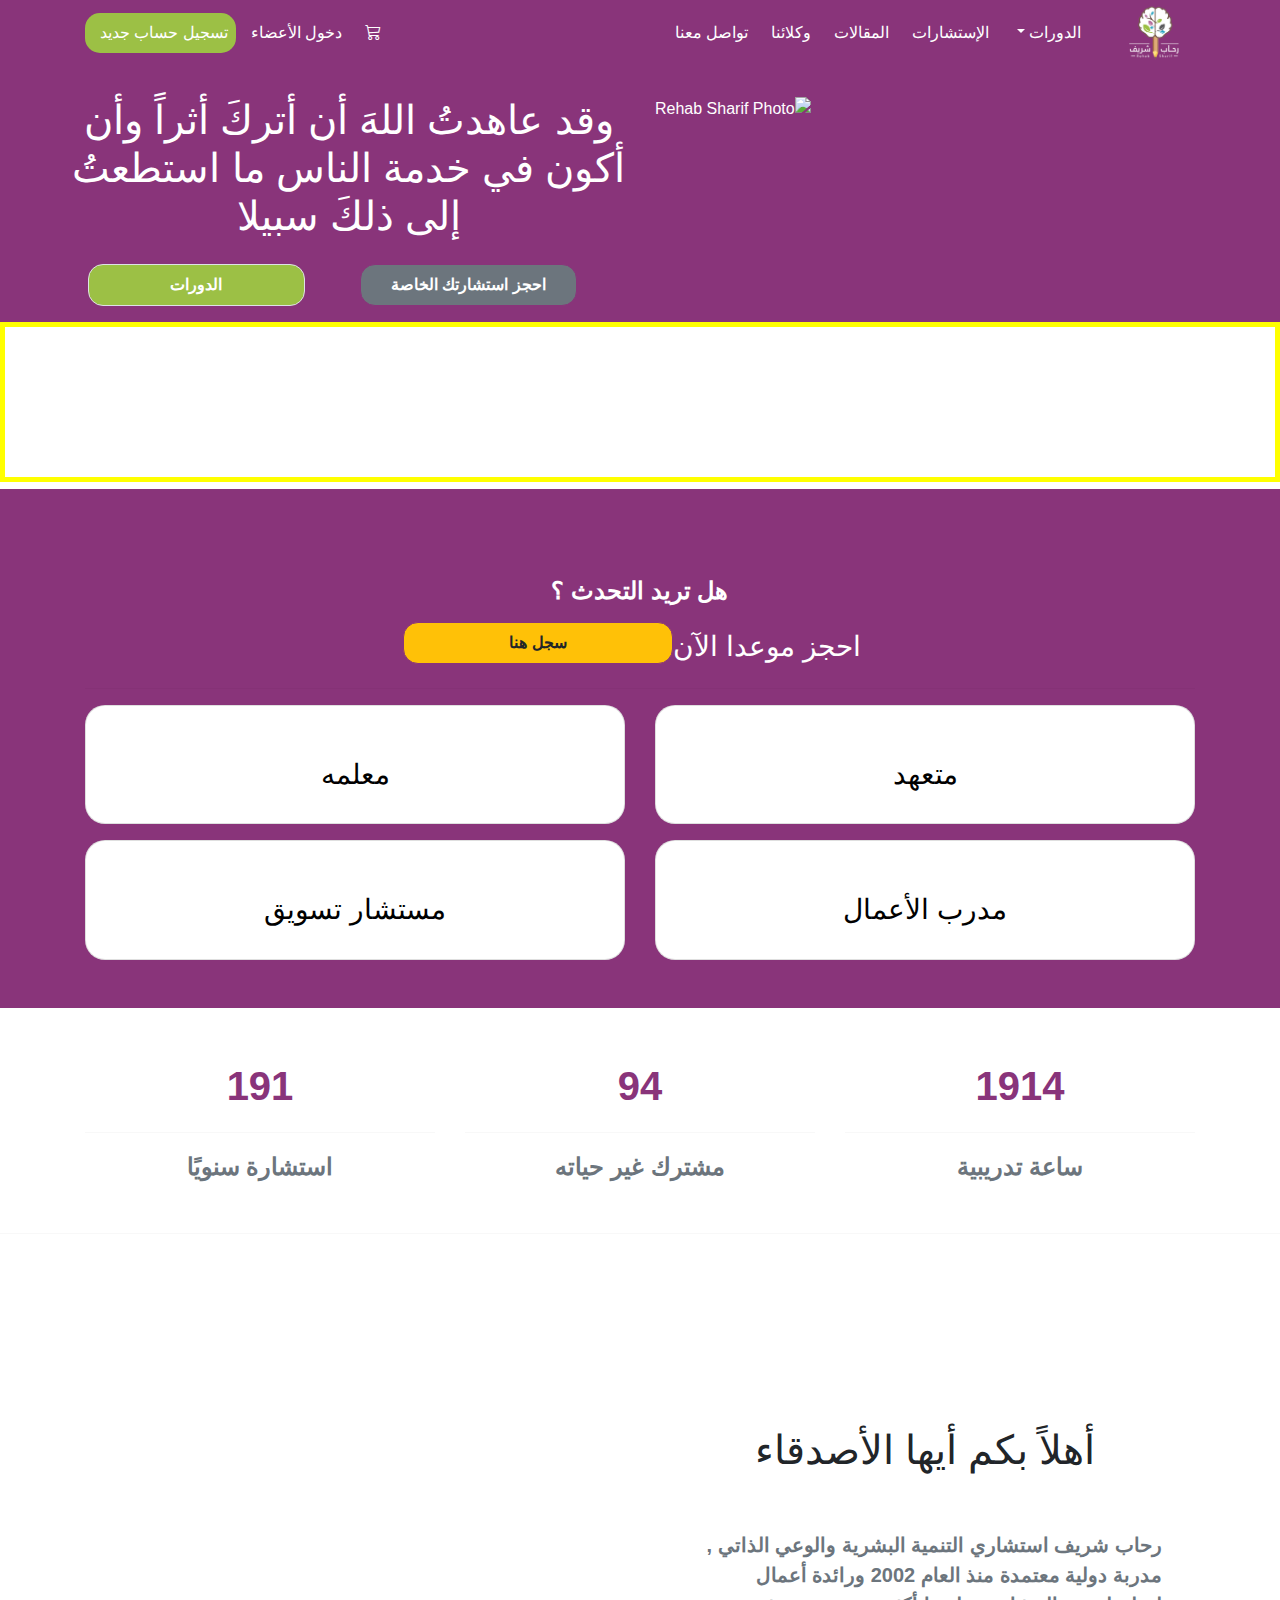
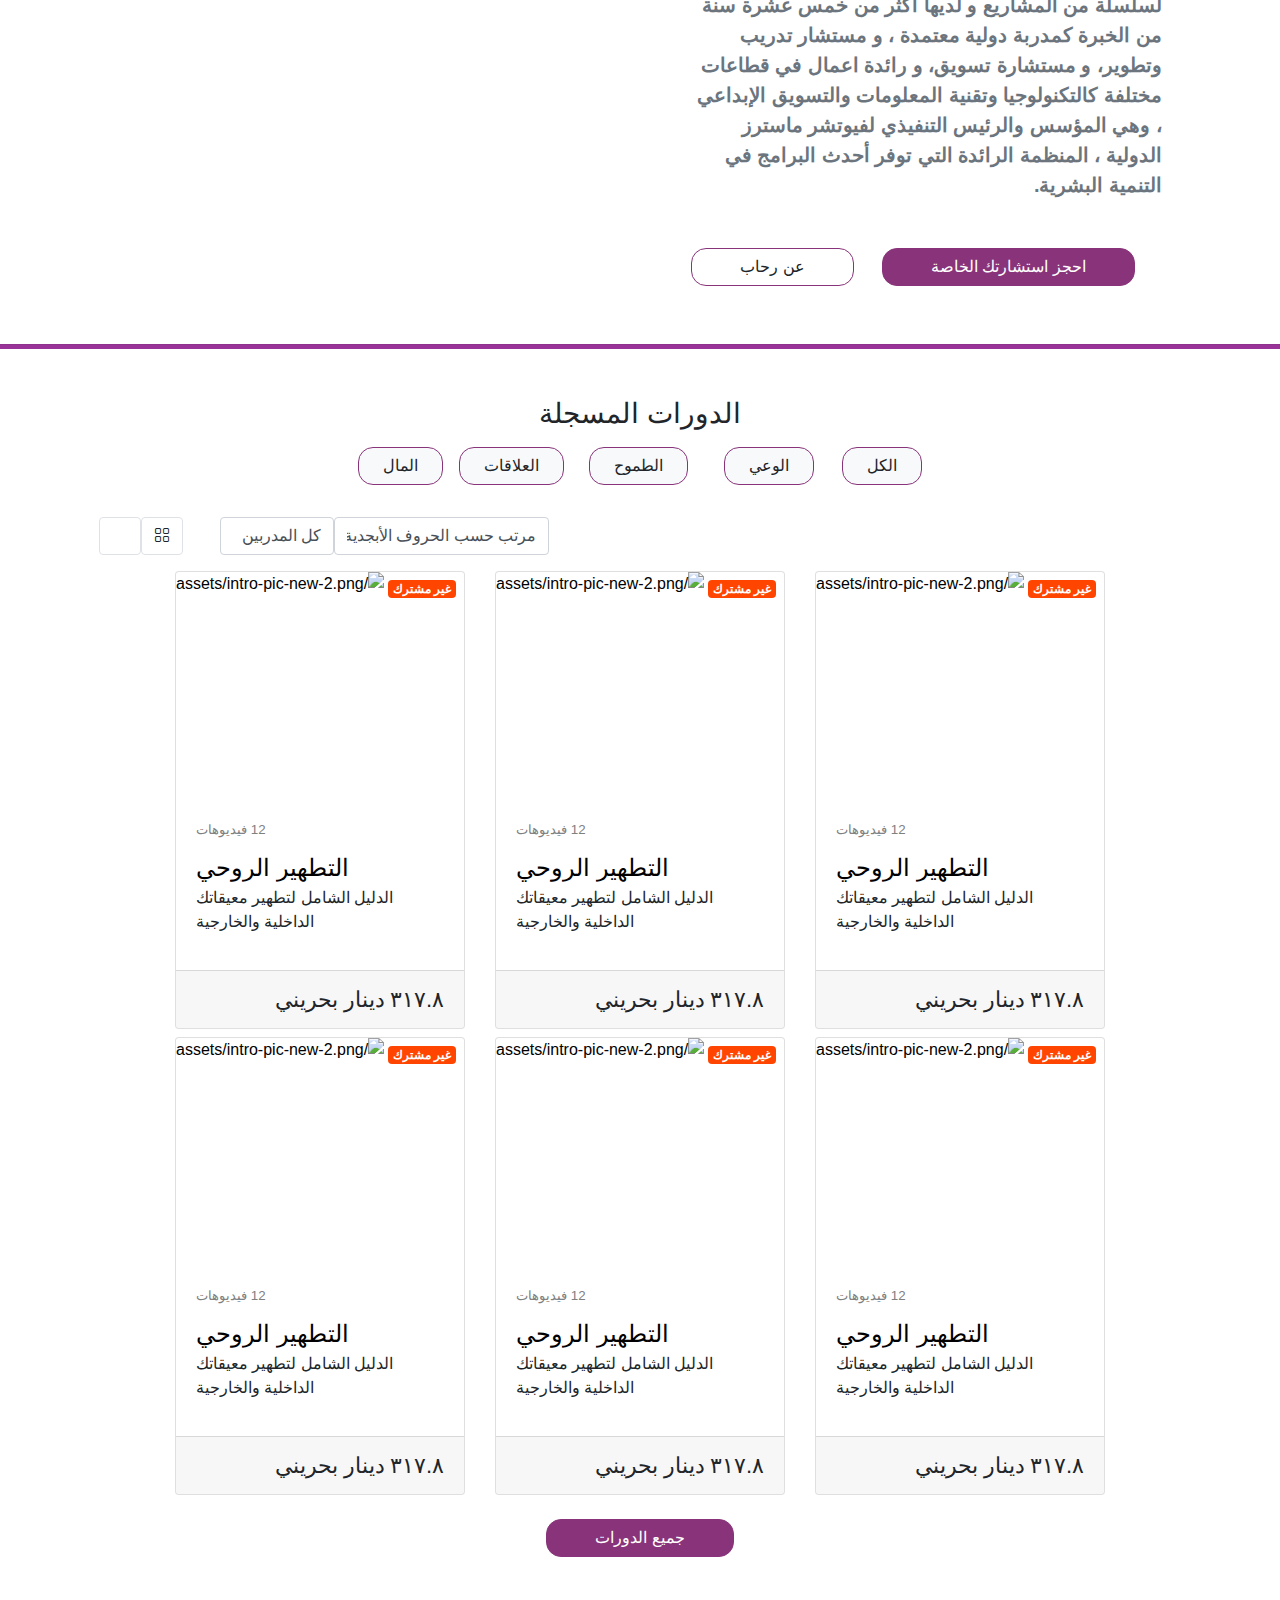
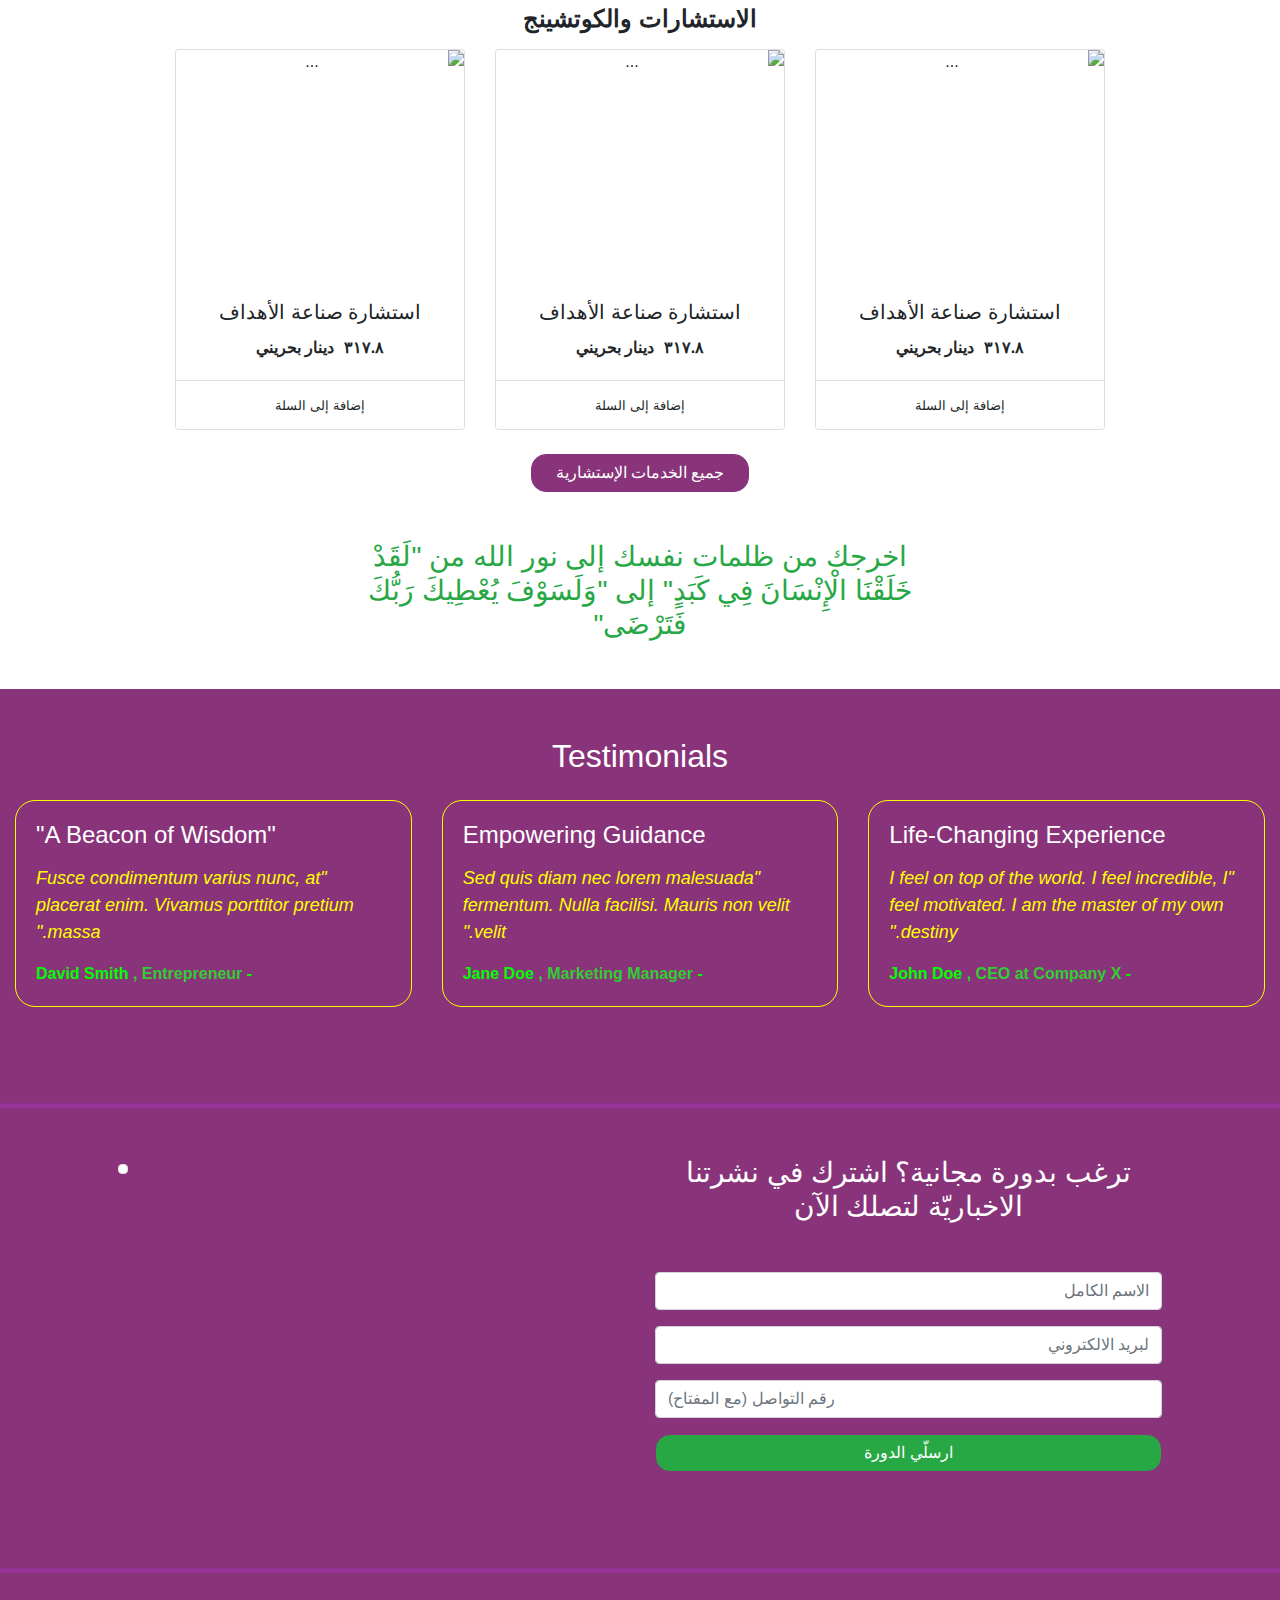
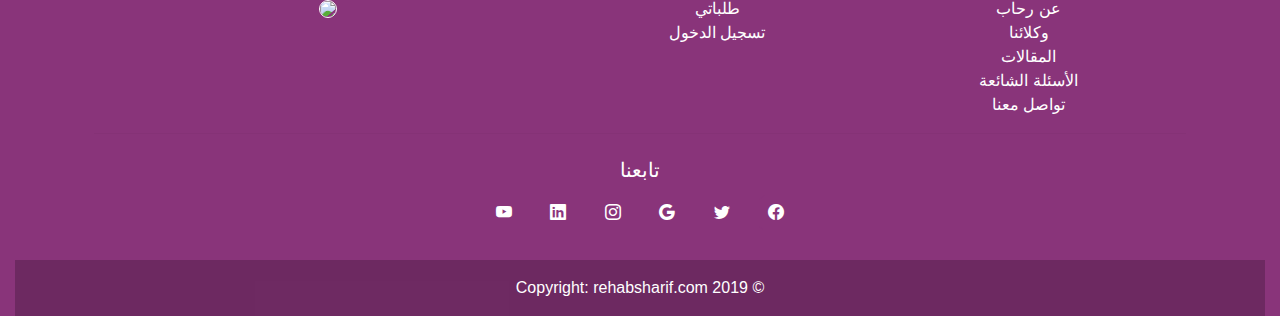
==== commit 2328e301: "video path update and brandlogo" ====
--- a/new.html
+++ b/new.html
@@ -21,7 +21,7 @@
             <!--make navbar fixed to top with no side margin or space-->
             <div class="container">
     
-                <a class="navbar-brand " href="#"> <img src="/assets/brandlogo.png" width="50" height="55" /></a>
+                <a class="navbar-brand " href="#"> <img src="./brandlogo.png" width="50" height="55" /></a>
                 <!--given logo size because its big will spoil navbar design-->
     
                 <button class="navbar-toggler" id="toggler-btn" type="button" data-bs-toggle="collapse"
@@ -134,7 +134,8 @@
 
 
 <div class="video-div" style="background-color: puple;margin-top: 0;">
-        <video src="../assets/backgroundvideo.mp4" autoplay muted loop></video>
+        <video src="backgroundvideo.mp4" autoplay muted loop></video>
+    
     
     </div>
         <!-- //caraousel background video end -->
@@ -1001,4 +1002,4 @@
 
 
 </body>
-</html>+</html>
